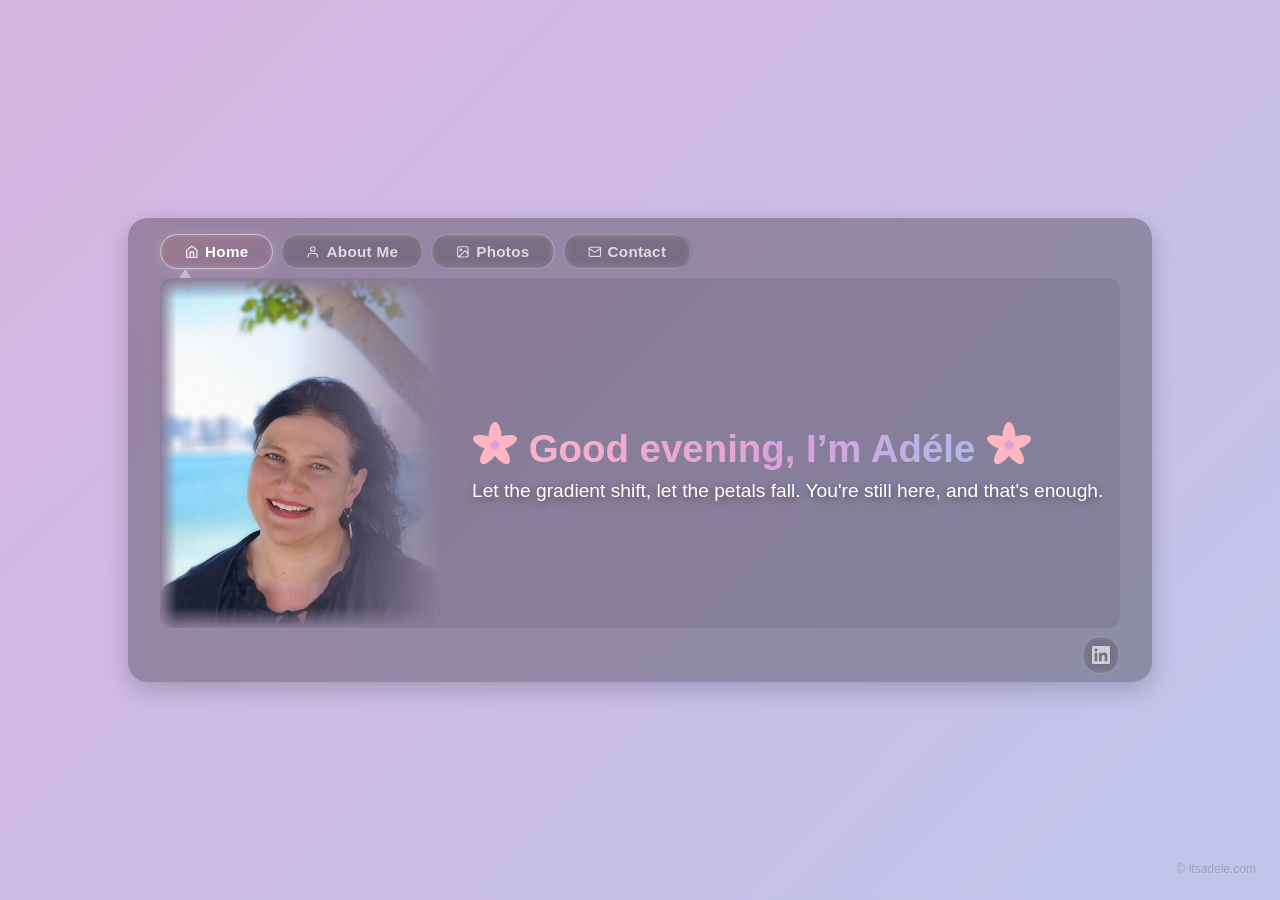
==== index.html @ b2c655c9 "Fix tab indicator: use CSS transition on transform instead of WAAPI" ====
<!DOCTYPE html>
<html lang="en">
<head>
  <meta charset="UTF-8">
  <meta name="viewport" content="width=device-width, initial-scale=1.0">
  <title>Ad&eacute;le</title>
  <link rel="icon" type="image/png" href="/favicon/favicon-96x96.png" sizes="96x96" />
  <link rel="icon" type="image/svg+xml" href="/favicon/favicon.svg" />
  <link rel="shortcut icon" href="/favicon/favicon.ico" />
  <link rel="apple-touch-icon" sizes="180x180" href="/favicon/apple-touch-icon.png" />
  <link rel="manifest" href="/favicon/site.webmanifest" />
  <link rel="stylesheet" href="style.css?v=8">
</head>
<body>
  <div class="container">
    <nav class="tabs">
      <button class="tab active" data-tab="home"><svg viewBox="0 0 24 24" width="0.9em" height="0.9em" fill="none" stroke="currentColor" stroke-width="2" stroke-linecap="round" stroke-linejoin="round" aria-hidden="true"><path d="M3 9l9-7 9 7v11a2 2 0 0 1-2 2H5a2 2 0 0 1-2-2z"/><polyline points="9 22 9 12 15 12 15 22"/></svg> Home</button>
      <button class="tab" data-tab="about"><svg viewBox="0 0 24 24" width="0.9em" height="0.9em" fill="none" stroke="currentColor" stroke-width="2" stroke-linecap="round" stroke-linejoin="round" aria-hidden="true"><path d="M20 21v-2a4 4 0 0 0-4-4H8a4 4 0 0 0-4 4v2"/><circle cx="12" cy="7" r="4"/></svg> About Me</button>
      <button class="tab" data-tab="photos"><svg viewBox="0 0 24 24" width="0.9em" height="0.9em" fill="none" stroke="currentColor" stroke-width="2" stroke-linecap="round" stroke-linejoin="round" aria-hidden="true"><rect x="3" y="3" width="18" height="18" rx="2" ry="2"/><circle cx="8.5" cy="8.5" r="1.5"/><polyline points="21 15 16 10 5 21"/></svg> Photos</button>
      <button class="tab" data-tab="contact"><svg viewBox="0 0 24 24" width="0.9em" height="0.9em" fill="none" stroke="currentColor" stroke-width="2" stroke-linecap="round" stroke-linejoin="round" aria-hidden="true"><path d="M4 4h16c1.1 0 2 .9 2 2v12c0 1.1-.9 2-2 2H4c-1.1 0-2-.9-2-2V6c0-1.1.9-2 2-2z"/><polyline points="22,6 12,13 2,6"/></svg> Contact</button>
      <span class="tab-indicator"></span>
    </nav>

    <div class="scroll-wrapper">
      <div class="scroll-area">
        <div id="home" class="tab-content active">
          <div class="home-content">
            <div class="home-image-wrapper">
              <img src="pictures/me.jpeg" alt="Ad&eacute;le">
            </div>
            <div class="home-text">
              <h1 id="greeting"><img src="blossom-icon.svg" class="bi" alt=""> <span id="greeting-time">Hi</span>, I&rsquo;m Ad&eacute;le <img src="blossom-icon.svg" class="bi" alt=""></h1>
              <p id="tagline"></p>
            </div>
          </div>
        </div>
        <div id="about" class="tab-content">
          <h1><img src="blossom-icon.svg" class="bi" alt=""> About Me <img src="blossom-icon.svg" class="bi" alt=""></h1>
          <p>I&rsquo;m Ad&eacute;le, a Senior Behaviour Therapist and Designated Safeguarding Lead working with autistic children and young people, and with the people and systems around them.</p>
          <p>But even before that, beyond the job title, I&rsquo;m a writer, a lifelong learner, a lover of the ocean and someone who finds meaning in stories. I&rsquo;ve always been fascinated by what sits beneath the surface: the things people communicate without words, the experiences that shape us, and the small moments that can create lasting change.</p>
          <p>That curiosity follows me everywhere, from my personal life into my work with young people and the teams who support them.</p>
          <p>Throughout my career, I have worked at the point where individual support meets whole-school practice: developing Positive Behaviour Support plans, leading behaviour and safeguarding processes, analysing patterns, coaching teams, and helping staff turn theory into something that works in the reality of a classroom on a wet Tuesday morning.</p>
          <h2>What I believe</h2>
          <p>Behaviour is communication. The goal is never simply to reduce or manage behaviour, but to approach it with curiosity and connection: to understand what a young person is communicating, increase autonomy, and create environments where they feel safe, understood and able to participate.</p>
          <p>My work draws on functional assessment, structured teaching, AAC, sensory-informed practice and collaborative problem-solving. These are not just approaches to reference in a document; they are practical tools for understanding the reasons behind behaviour and designing support that respects the individual child. All of this is underpinned by a trauma-informed approach that recognises the importance of safety, relationships and trust.</p>
          <p>My practice has been shaped by a range of approaches including Makaton, DIR/Floortime, SCERTS and Team Teach. While each model offers different tools, they share a common purpose: supporting communication, strengthening relationships, maintaining dignity and keeping young people safe.</p>
          <p>Safeguarding is woven through everything I do. Every child and young person has the right to feel safe, understood and respected. For autistic young people and those with complex needs, this means more than responding when something goes wrong. It means creating environments where risks are understood, communication is supported, and staff feel confident to recognise, report and respond to concerns. Safeguarding should live in everyday interactions, not in a folder on a shelf.</p>
          <p>The best support is never created in isolation. It comes from genuine partnership between educators, therapists, families and, most importantly, the young person themselves. A significant part of my work is building those teams: growing staff confidence, developing shared understanding, and creating consistency around the people we support.</p>
          <p>Beyond individual support, I work to develop sustainable practice across organisations by strengthening Positive Behaviour Support, improving training, embedding effective systems and ensuring policies reflect the real people they are written for.</p>
          <p>Because the true measure of change is not what happens in a leadership meeting on a Monday afternoon. It is what happens in a classroom on a Tuesday morning, or at the desk of a staff member searching for a way forward after a difficult day.</p>
          <p>A significant part of my work involves building the capacity of others: supporting teams to understand behaviour differently, developing staff confidence, and embedding practices that continue to make a difference long after the training session has ended.</p>
          <p>If you are working to improve understanding, inclusion and quality of life for neurodivergent children and young people, I would love to connect.</p>
        </div>
        <div id="photos" class="tab-content">
          <h1><img src="blossom-icon.svg" class="bi" alt=""> Photos <img src="blossom-icon.svg" class="bi" alt=""></h1>
          <div class="photo-grid">
            <img src="pictures/picture1.jpeg" alt="Pink cherry blossoms" loading="lazy">
            <img src="pictures/picture2.jpeg" alt="Soft focus cherry blossoms" loading="lazy">
            <img src="pictures/picture3.jpeg" alt="Pink cherry blossoms close-up" loading="lazy">
            <img src="pictures/picture4.jpeg" alt="Cherry blossoms in bloom" loading="lazy">
            <img src="pictures/picture5.jpeg" alt="Cherry blossoms pastel sky" loading="lazy">
            <img src="pictures/picture6.jpeg" alt="Delicate cherry blossom close-up" loading="lazy">
            <img src="pictures/picture7.jpeg" alt="Cherry blossoms blue sky" loading="lazy">
            <img src="pictures/picture8.jpeg" alt="Pink cherry blossom flowers with green leaves" loading="lazy">
          </div>
        </div>
        <div id="contact" class="tab-content">
          <h1><img src="blossom-icon.svg" class="bi" alt=""> Get in Touch <img src="blossom-icon.svg" class="bi" alt=""></h1>
          <p>I&rsquo;d love to hear from you.</p>
          <form id="contact-form" action="https://api.staticforms.dev/submit" method="POST">
            <input type="hidden" name="accessKey" value="sf_5fca25ccddeffa162ae7e780">
            <div class="form-fields">
              <input type="text" name="name" placeholder="Your name" required>
              <input type="email" name="email" placeholder="Your email" required>
              <input type="text" name="subject" placeholder="Subject" required>
            </div>
            <textarea name="message" placeholder="Your message" rows="5" required></textarea>
            <input type="text" name="honeypot" class="sr-only">
            <div class="form-actions">
              <button type="submit">Send Message</button>
            </div>
          </form>
          <p id="form-status"></p>
        </div>
      </div>
      <div class="scroll-fade top"></div>
      <div class="scroll-fade bottom"></div>
    </div>
    <footer class="glass-footer">
      <a class="linkedin-link" href="https://www.linkedin.com/in/adelehattingh" target="_blank" rel="noopener" aria-label="Ad&eacute;le on LinkedIn">
        <svg viewBox="0 0 24 24" width="18" height="18" fill="currentColor" aria-hidden="true"><path d="M20.447 20.452h-3.554v-5.569c0-1.328-.027-3.037-1.852-3.037-1.853 0-2.136 1.445-2.136 2.939v5.667H9.351V9h3.414v1.561h.046c.477-.9 1.637-1.85 3.37-1.85 3.601 0 4.267 2.37 4.267 5.455v6.286zM5.337 7.433c-1.144 0-2.063-.926-2.063-2.065 0-1.138.92-2.063 2.063-2.063 1.14 0 2.064.925 2.064 2.063 0 1.139-.925 2.065-2.064 2.065zm1.782 13.019H3.555V9h3.564v11.452zM22.225 0H1.771C.792 0 0 .774 0 1.729v20.542C0 23.227.792 24 1.771 24h20.451C23.2 24 24 23.227 24 22.271V1.729C24 .774 23.2 0 22.222 0h.003z"/></svg>
      </a>
    </footer>
  </div>

  <p class="copyright">&copy; itsadele.com</p>

  <script src="blossom.js"></script>
  <script>
    const taglines = [
      "Already in bloom. This little corner of the internet is growing into something beautiful — and you arrived right on time.",
      "Like petals on the wind, every visit is a fresh start. Glad you're here.",
      "Bloom where you're planted. Right now, that's right here. Welcome.",
      "No becoming. Just being. And you're part of it.",
      "The blossoms fall, the gradient shifts, and here you are. Perfect timing.",
      "This space grows with every visit. Thanks for being part of its story.",
      "You don't need to become anything you're not already. Just showing up is enough.",
      "Every blossom begins where it falls. You're right where you need to be.",
      "The softest things — petals, light, a kind word — often carry the most weight.",
      "Let the gradient shift, let the petals fall. You're still here, and that's enough.",
      "This little space is growing roots and reaching for light. Welcome to the garden.",
      "Some magic doesn't need to be explained. It just blooms.",
      "The wind blows where it pleases. So do the blossoms. So do you.",
      "Not every day needs a destination. Some are just for blooming."
    ];

    function setGreeting() {
      const h = new Date().getHours();
      let time;
      if (h < 12) time = "Good morning";
      else if (h < 18) time = "Good afternoon";
      else time = "Good evening";
      document.getElementById("greeting").innerHTML = '<img src="blossom-icon.svg" class="bi" alt=""> ' + time + ', I\u2019m Ad\u00e9le <img src="blossom-icon.svg" class="bi" alt="">';
    }
    setGreeting();

    document.getElementById("tagline").textContent = taglines[Math.floor(Math.random() * taglines.length)];

    function pickTagline() {
      document.getElementById("tagline").textContent = taglines[Math.floor(Math.random() * taglines.length)];
    }

    const indicator = document.querySelector(".tab-indicator");

    function setIndicator(tabId) {
      const btn = document.querySelector(`.tab[data-tab="${tabId}"]`);
      indicator.style.transform = `translateX(${btn.offsetLeft + 19.2}px)`;
    }

    function switchTab(tabId) {
      const current = document.querySelector(".tab-content.active");
      const next = document.getElementById(tabId);
      if (current === next) return;

      const tabOrder = ["home", "about", "photos", "contact"];
      const currentIndex = tabOrder.indexOf(current.id);
      const nextIndex = tabOrder.indexOf(tabId);
      const slideDir = nextIndex > currentIndex ? 300 : -300;

      const tabBtn = document.querySelector(`.tab[data-tab="${tabId}"]`);
      document.querySelectorAll(".tab").forEach(b => b.classList.remove("active"));
      tabBtn.classList.add("active");

      tabBtn.scrollIntoView({ behavior: "smooth", inline: "nearest", block: "nearest" });

      setIndicator(tabId);

      const scrollArea = document.querySelector(".scroll-area");
      scrollArea.style.height = next.scrollHeight + "px";

      next.classList.add("active", "animating");
      if (current) current.classList.add("animating");

      const fadeOut = current
        ? current.animate([
            { opacity: 1 },
            { opacity: 0 }
          ], { duration: 1000, easing: "ease-out" })
        : null;

      const slideIn = next.animate([
        { opacity: 0, transform: `translateX(${slideDir}px)` },
        { opacity: 1, transform: "translateX(0)" }
      ], { duration: 1000, easing: "ease-out" });

      Promise.all([
        fadeOut ? fadeOut.finished : Promise.resolve(),
        slideIn.finished
      ]).then(() => {
        if (current) {
          current.classList.remove("active", "animating");
          current.style.opacity = "";
          current.style.transform = "";
        }
        next.classList.remove("animating");
        next.style.opacity = "";
        next.style.transform = "";
        scrollArea.style.height = "";
      });

      document.querySelector(".scroll-area").scrollTop = 0;
      updateScrollFade();
      if (tabId === "home") pickTagline();
    }

    (function initTab() {
      const home = document.getElementById("home");
      const c = document.querySelector(".container");
      home.classList.add("active");
      void home.offsetHeight;
      setIndicator("home");
      const ccs = getComputedStyle(c);
      const pad = parseFloat(ccs.paddingTop) + parseFloat(ccs.paddingBottom);
      c.style.height = (c.offsetHeight - pad) + "px";
    })();

    function updateScrollFade() {
      const sa = document.querySelector(".scroll-area");
      const top = document.querySelector(".scroll-fade.top");
      const bottom = document.querySelector(".scroll-fade.bottom");
      if (sa.scrollHeight <= sa.clientHeight) {
        top.classList.remove("visible");
        bottom.classList.remove("visible");
        return;
      }
      top.classList.toggle("visible", sa.scrollTop > 8);
      bottom.classList.toggle("visible", sa.scrollTop + sa.clientHeight < sa.scrollHeight - 8);
    }

    document.querySelector(".scroll-area").addEventListener("scroll", updateScrollFade);
    updateScrollFade();

    let hoverTimeout = null;
    document.querySelectorAll(".tab").forEach(btn => {
      btn.addEventListener("mouseenter", () => {
        hoverTimeout = setTimeout(() => switchTab(btn.dataset.tab), 400);
      });
      btn.addEventListener("mouseleave", () => {
        if (hoverTimeout) {
          clearTimeout(hoverTimeout);
          hoverTimeout = null;
        }
      });
    });

    document.getElementById("contact-form").addEventListener("submit", function (e) {
      e.preventDefault();
      const form = e.target;
      const status = document.getElementById("form-status");
      status.textContent = "Sending...";
      status.style.color = "rgba(255,255,255,0.7)";
      const data = {};
      new FormData(form).forEach((v, k) => { if (k !== "honeypot") data[k] = v; });
      fetch(form.action, { method: "POST", headers: { "Content-Type": "application/json" }, body: JSON.stringify(data) })
        .then(r => r.json())
        .then(d => {
          if (d.success) {
            status.textContent = "Thank you! Your message has been sent.";
            status.style.color = "#a0e7a0";
            form.reset();
          } else {
            status.textContent = "Something went wrong. Please try again.";
            status.style.color = "#f5a0a0";
          }
        })
        .catch(() => {
          status.textContent = "Something went wrong. Please try again.";
          status.style.color = "#f5a0a0";
        });
    });
  </script>
</body>
</html>
---- style.css ----
html, body {
  margin: 0;
  height: 100vh;
  overflow: hidden;
}

body {
  position: relative;
  display: flex;
  flex-direction: column;
  align-items: center;
  justify-content: center;
  text-align: center;
  font-family: 'Segoe UI', sans-serif;
  background: linear-gradient(135deg, #d8b4e2, #a7d7f6, #f6d1e7);
  background-size: 400% 400%;
  animation: gradientShift 15s ease infinite;
  color: #fff;
  text-shadow: 0 2px 10px rgba(0,0,0,0.55);
}

@keyframes gradientShift {
  0% { background-position: 0% 50%; }
  50% { background-position: 100% 50%; }
  100% { background-position: 0% 50%; }
}

.container, .card {
  position: relative;
  z-index: 2;
  padding: 1rem 2rem 0.5rem;
  background: rgba(0, 0, 0, 0.28);
  backdrop-filter: blur(12px);
  border-radius: 20px;
  box-shadow: 0 8px 25px rgba(0, 0, 0, 0.2);
  width: 960px;
  max-width: 95vw;
  height: auto;
  max-height: 90vh;
  display: flex;
  flex-direction: column;
}

.scroll-area {
  position: relative;
  flex: 1;
  min-height: 0;
  overflow-y: auto;
  overflow-x: hidden;
  scrollbar-width: none;
  -ms-overflow-style: none;
  background: rgba(0, 0, 0, 0.08);
}

.scroll-area::-webkit-scrollbar {
  display: none;
}

h1 {
  font-size: 2.4rem;
  margin-bottom: 0.5rem;
  background: linear-gradient(to right, #ffb6c1, #dda0dd, #87cefa);
  -webkit-background-clip: text;
  -webkit-text-fill-color: transparent;
  text-shadow: none;
}

p {
  font-size: 1.2rem;
  margin: 0.5rem 0;
}

a {
  display: inline-block;
  margin-top: 1rem;
  padding: 0.6rem 1.2rem;
  background: #ffb6c1;
  color: white;
  text-decoration: none;
  font-weight: bold;
  border-radius: 8px;
  transition: 0.3s;
}

a:hover {
  background: #dda0dd;
}

.glass-footer {
  display: flex;
  justify-content: flex-end;
  margin-top: 0.5rem;
}

.linkedin-link {
  display: inline-flex;
  align-items: center;
  justify-content: center;
  width: 36px;
  height: 36px;
  padding: 0;
  margin: 0;
  border: 1px solid rgba(255, 255, 255, 0.2);
  border-radius: 50%;
  background: rgba(255, 255, 255, 0.08);
  color: rgba(255, 255, 255, 0.65);
  text-decoration: none;
  backdrop-filter: blur(4px);
  transition: 0.15s;
}

.linkedin-link:hover {
  background: rgba(255, 255, 255, 0.18);
  border-color: rgba(255, 255, 255, 0.35);
  color: #fff;
}

.blossom {
  position: absolute;
  top: -10vh;
  animation: fall linear infinite;
}

@keyframes fall {
  to {
    transform: translateX(var(--wind, 0vw)) translateY(110vh) rotate(360deg);
  }
}

.cursor-blossom {
  position: fixed;
  pointer-events: none;
  border-radius: 50%;
  z-index: 9999;
  opacity: 0.7;
}

.copyright {
  position: fixed;
  bottom: 1rem;
  right: 1.5rem;
  font-size: 0.75rem;
  opacity: 0.5;
  color: rgba(0,0,0,0.4);
  text-shadow: 0 1px 2px rgba(255,255,255,0.3);
  z-index: 1;
  pointer-events: none;
  user-select: none;
}

.tabs {
  position: relative;
  display: flex;
  gap: 0.5rem;
  justify-content: flex-start;
  margin-bottom: 9px;
  flex-wrap: wrap;
}

.tab, #contact-form button {
  display: inline-flex;
  align-items: center;
  gap: 0.4rem;
  padding: 0.5rem 1.5rem;
  border: 1px solid rgba(255, 255, 255, 0.2);
  border-radius: 999px;
  background: rgba(255, 255, 255, 0.08);
  color: rgba(255, 255, 255, 0.75);
  font-size: 0.95rem;
  font-weight: 600;
  cursor: pointer;
  transition: 0.15s;
  backdrop-filter: blur(4px);
  letter-spacing: 0.02em;
}

.tab svg {
  flex-shrink: 0;
}

.tab:hover, #contact-form button:hover {
  background: rgba(255, 255, 255, 0.18);
  border-color: rgba(255, 255, 255, 0.35);
  color: #fff;
}

.tab:active, #contact-form button:active {
  transform: scale(0.97);
}

.tab.active {
  position: relative;
  z-index: 3;
  background: linear-gradient(135deg, rgba(255,182,193,0.3), rgba(221,160,221,0.3));
  border-color: rgba(255, 255, 255, 0.5);
  color: #fff;
  box-shadow: 0 2px 12px rgba(255, 255, 255, 0.15);
}

.tab-indicator {
  position: absolute;
  top: 100%;
  left: 0;
  width: 0;
  height: 0;
  border-left: 6px solid transparent;
  border-right: 6px solid transparent;
  border-bottom: 9px solid rgba(255, 255, 255, 0.4);
  filter: drop-shadow(0 2px 2px rgba(255, 255, 255, 0.15));
  pointer-events: none;
  transition: transform 1s ease-out;
}

.tab-content {
  display: none;
}

.tab-content.active {
  display: block;
}

.tab-content.animating {
  position: absolute;
  top: 0;
  left: 0;
  right: 0;
}

@media (max-width: 640px) {
  .tabs {
    flex-wrap: nowrap;
    overflow-x: hidden;
    scrollbar-width: none;
    -ms-overflow-style: none;
  }
  .tabs::-webkit-scrollbar {
    display: none;
  }
  .tab, #contact-form button {
    font-size: 0.8rem;
    padding: 0.4rem 0.8rem;
    gap: 0.3rem;
    white-space: nowrap;
  }
  .tab {
    flex: 1 1 0;
    justify-content: center;
    min-width: 0;
  }
  .tab svg {
    width: 0.85em;
    height: 0.85em;
  }
}

.scroll-wrapper {
  position: relative;
  flex: 1;
  min-height: 0;
  overflow: hidden;
  border-radius: 12px;
  display: flex;
  flex-direction: column;
}

.scroll-fade {
  position: absolute;
  left: 0;
  right: 0;
  height: 32px;
  pointer-events: none;
  z-index: 2;
  opacity: 0;
  transition: opacity 0.3s;
}

.scroll-fade.top {
  top: 0;
  background: linear-gradient(to bottom, rgba(255,255,255,0.12), transparent);
}

.scroll-fade.bottom {
  bottom: 0;
  background: linear-gradient(to top, rgba(255,255,255,0.12), transparent);
}

.scroll-fade.visible {
  opacity: 1;
}

.home-content {
  display: flex;
  gap: 2rem;
  align-items: center;
  text-align: left;
}

.home-image-wrapper {
  flex-shrink: 0;
  width: 280px;
  height: 350px;
  border-radius: 20px;
  overflow: hidden;
  mask-image:
    linear-gradient(to left, black 94%, transparent 100%),
    linear-gradient(to right, black 45%, transparent 100%),
    linear-gradient(to bottom, black 94%, transparent 100%),
    linear-gradient(to top, black 94%, transparent 100%);
  mask-repeat: no-repeat;
  mask-composite: intersect;
  -webkit-mask-image:
    linear-gradient(to left, black 94%, transparent 100%),
    linear-gradient(to right, black 45%, transparent 100%),
    linear-gradient(to bottom, black 94%, transparent 100%),
    linear-gradient(to top, black 94%, transparent 100%);
  -webkit-mask-repeat: no-repeat;
  -webkit-mask-composite: source-in;
}

.home-image-wrapper img {
  width: 100%;
  height: 100%;
  object-fit: cover;
  display: block;
}

.home-text {
  flex: 1;
}

.home-text h1 {
  text-align: left;
}

@media (max-width: 680px) {
  .home-content {
    flex-direction: column;
    text-align: center;
    gap: 1rem;
  }
  .home-image-wrapper {
    width: 180px;
    height: 220px;
  }
  .home-text h1 {
    text-align: center;
  }
}

.photo-grid {
  display: grid;
  grid-template-columns: repeat(auto-fill, minmax(220px, 1fr));
  gap: 1rem;
  margin-top: 1rem;
}

.photo-grid img {
  width: 100%;
  height: 220px;
  object-fit: cover;
  border-radius: 10px;
  border: 1px solid rgba(255, 255, 255, 0.15);
  cursor: pointer;
  transition: 0.3s;
}

.photo-grid img:hover {
  transform: scale(1.03);
  border-color: rgba(255, 255, 255, 0.4);
  box-shadow: 0 4px 20px rgba(255, 255, 255, 0.15);
}

#contact-form {
  display: flex;
  flex-direction: column;
  gap: 0.75rem;
  margin-top: 1rem;
}

.form-fields {
  display: flex;
  flex-direction: column;
  gap: 0.75rem;
  flex: 1;
  min-width: 200px;
}

#contact-form input,
#contact-form textarea {
  box-sizing: border-box;
  padding: 0.4rem 0.9rem;
  border: 1px solid rgba(255, 255, 255, 0.3);
  border-radius: 8px;
  background: rgba(255, 255, 255, 0.5);
  color: #000;
  font-weight: 700;
  font-size: 0.95rem;
  font-family: inherit;
  transition: 0.3s;
}

#contact-form input {
  width: 100%;
}

#contact-form textarea {
  flex: 1;
  min-height: 150px;
  resize: vertical;
}

@media (min-width: 700px) {
  #contact-form {
    flex-direction: row;
    flex-wrap: wrap;
    align-items: stretch;
  }
  .form-fields {
    flex: 0 1 280px;
  }
  #contact-form textarea {
    flex: 1 1 240px;
  }
  .form-actions {
    flex: 1 1 100%;
    display: flex;
    justify-content: flex-end;
  }
}

.form-actions {
  display: flex;
  justify-content: flex-end;
  margin-top: 0.25rem;
}

#contact-form button {
  align-self: flex-end;
  width: fit-content;
  margin-top: 0.25rem;
  background: linear-gradient(135deg, #ffb6c1, #dda0dd);
  border-color: rgba(255, 255, 255, 0.5);
  color: #fff;
  box-shadow: 0 2px 12px rgba(255, 182, 193, 0.35);
}

#contact-form button:hover {
  background: linear-gradient(135deg, #ffc2cc, #e0b4e8);
  border-color: rgba(255, 255, 255, 0.7);
  box-shadow: 0 4px 18px rgba(255, 182, 193, 0.45);
}

#form-status {
  font-size: 0.9rem;
  margin-top: 0.5rem;
  text-align: center;
}

.bi {
  display: inline;
  height: 1.2em;
  width: auto;
  vertical-align: -0.15em;
}

.tab-content h2 {
  font-size: 1.3rem;
  margin: 1.2rem 0 0.5rem;
  background: linear-gradient(to right, #ffb6c1, #dda0dd, #87cefa);
  -webkit-background-clip: text;
  -webkit-text-fill-color: transparent;
  text-shadow: none;
}

#about {
  text-align: left;
}

#about h1,
#about h2 {
  text-align: center;
}

.sr-only {
  position: absolute;
  width: 1px;
  height: 1px;
  padding: 0;
  margin: -1px;
  overflow: hidden;
  clip: rect(0, 0, 0, 0);
  white-space: nowrap;
  border: 0;
}
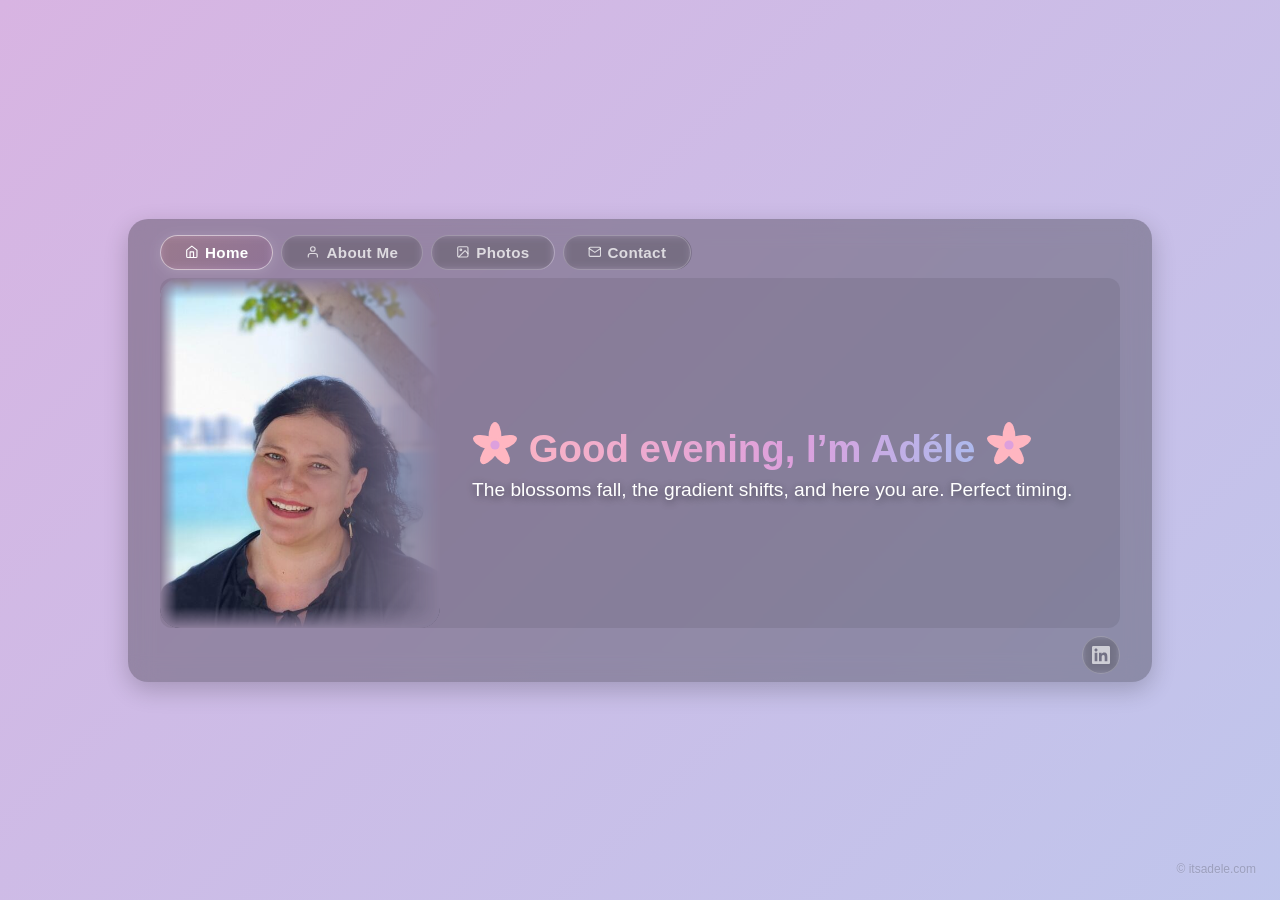
==== commit f21f9fc9: "Remove tab indicator triangle and all references" ====
--- a/index.html
+++ b/index.html
@@ -9,7 +9,7 @@
   <link rel="shortcut icon" href="/favicon/favicon.ico" />
   <link rel="apple-touch-icon" sizes="180x180" href="/favicon/apple-touch-icon.png" />
   <link rel="manifest" href="/favicon/site.webmanifest" />
-  <link rel="stylesheet" href="style.css?v=8">
+  <link rel="stylesheet" href="style.css?v=9">
 </head>
 <body>
   <div class="container">
@@ -18,7 +18,6 @@
       <button class="tab" data-tab="about"><svg viewBox="0 0 24 24" width="0.9em" height="0.9em" fill="none" stroke="currentColor" stroke-width="2" stroke-linecap="round" stroke-linejoin="round" aria-hidden="true"><path d="M20 21v-2a4 4 0 0 0-4-4H8a4 4 0 0 0-4 4v2"/><circle cx="12" cy="7" r="4"/></svg> About Me</button>
       <button class="tab" data-tab="photos"><svg viewBox="0 0 24 24" width="0.9em" height="0.9em" fill="none" stroke="currentColor" stroke-width="2" stroke-linecap="round" stroke-linejoin="round" aria-hidden="true"><rect x="3" y="3" width="18" height="18" rx="2" ry="2"/><circle cx="8.5" cy="8.5" r="1.5"/><polyline points="21 15 16 10 5 21"/></svg> Photos</button>
       <button class="tab" data-tab="contact"><svg viewBox="0 0 24 24" width="0.9em" height="0.9em" fill="none" stroke="currentColor" stroke-width="2" stroke-linecap="round" stroke-linejoin="round" aria-hidden="true"><path d="M4 4h16c1.1 0 2 .9 2 2v12c0 1.1-.9 2-2 2H4c-1.1 0-2-.9-2-2V6c0-1.1.9-2 2-2z"/><polyline points="22,6 12,13 2,6"/></svg> Contact</button>
-      <span class="tab-indicator"></span>
     </nav>
 
     <div class="scroll-wrapper">
@@ -130,13 +129,6 @@
       document.getElementById("tagline").textContent = taglines[Math.floor(Math.random() * taglines.length)];
     }
 
-    const indicator = document.querySelector(".tab-indicator");
-
-    function setIndicator(tabId) {
-      const btn = document.querySelector(`.tab[data-tab="${tabId}"]`);
-      indicator.style.transform = `translateX(${btn.offsetLeft + 19.2}px)`;
-    }
-
     function switchTab(tabId) {
       const current = document.querySelector(".tab-content.active");
       const next = document.getElementById(tabId);
@@ -152,8 +144,6 @@
       tabBtn.classList.add("active");
 
       tabBtn.scrollIntoView({ behavior: "smooth", inline: "nearest", block: "nearest" });
-
-      setIndicator(tabId);
 
       const scrollArea = document.querySelector(".scroll-area");
       scrollArea.style.height = next.scrollHeight + "px";
@@ -198,7 +188,6 @@
       const c = document.querySelector(".container");
       home.classList.add("active");
       void home.offsetHeight;
-      setIndicator("home");
       const ccs = getComputedStyle(c);
       const pad = parseFloat(ccs.paddingTop) + parseFloat(ccs.paddingBottom);
       c.style.height = (c.offsetHeight - pad) + "px";
--- a/style.css
+++ b/style.css
@@ -149,11 +149,10 @@
 }
 
 .tabs {
-  position: relative;
   display: flex;
   gap: 0.5rem;
   justify-content: flex-start;
-  margin-bottom: 9px;
+  margin-bottom: 0.5rem;
   flex-wrap: wrap;
 }
 
@@ -195,20 +194,6 @@
   border-color: rgba(255, 255, 255, 0.5);
   color: #fff;
   box-shadow: 0 2px 12px rgba(255, 255, 255, 0.15);
-}
-
-.tab-indicator {
-  position: absolute;
-  top: 100%;
-  left: 0;
-  width: 0;
-  height: 0;
-  border-left: 6px solid transparent;
-  border-right: 6px solid transparent;
-  border-bottom: 9px solid rgba(255, 255, 255, 0.4);
-  filter: drop-shadow(0 2px 2px rgba(255, 255, 255, 0.15));
-  pointer-events: none;
-  transition: transform 1s ease-out;
 }
 
 .tab-content {
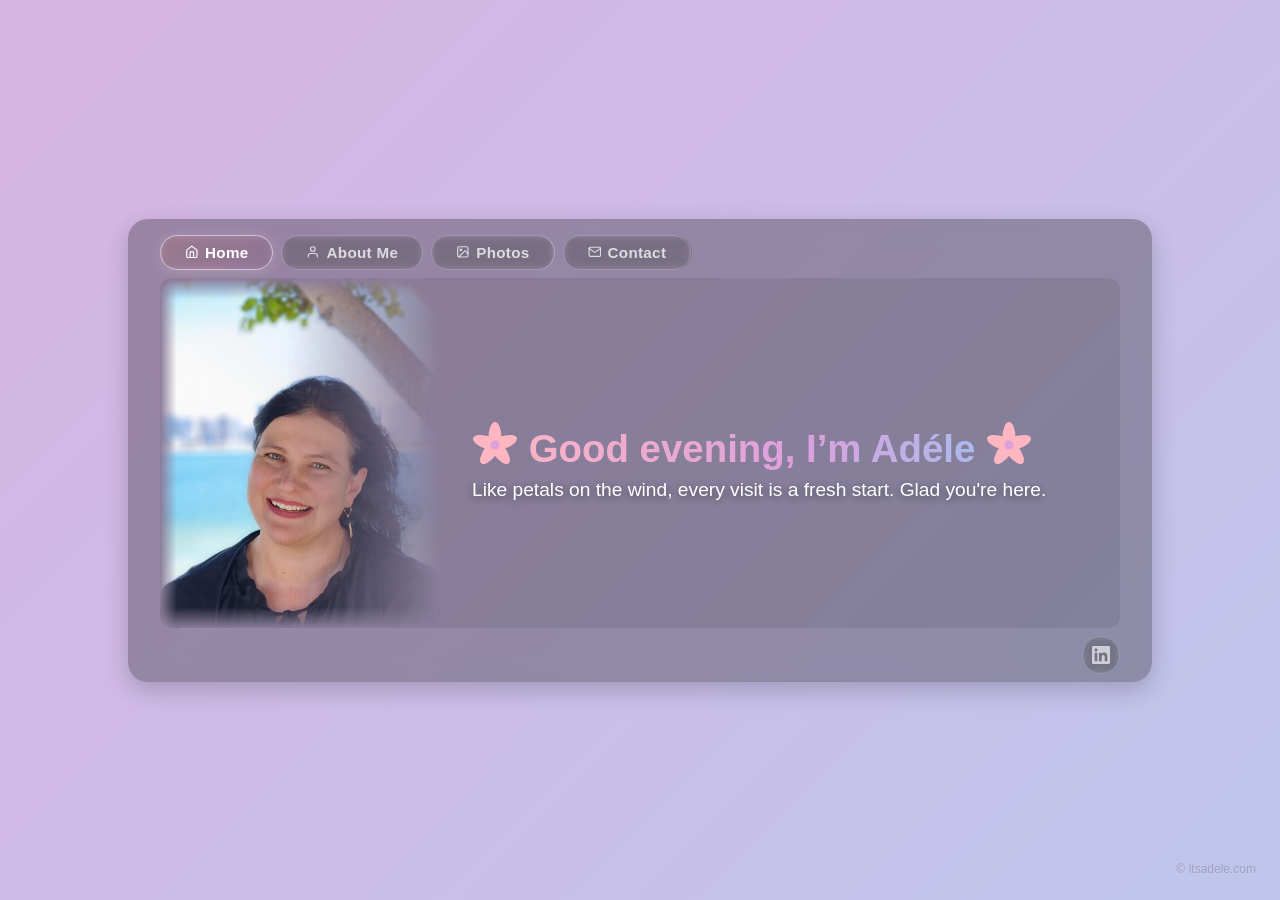
==== commit 0a855f66: "Slide tab content from 600px over 2.5s" ====
--- a/index.html
+++ b/index.html
@@ -137,7 +137,7 @@
       const tabOrder = ["home", "about", "photos", "contact"];
       const currentIndex = tabOrder.indexOf(current.id);
       const nextIndex = tabOrder.indexOf(tabId);
-      const slideDir = nextIndex > currentIndex ? 300 : -300;
+      const slideDir = nextIndex > currentIndex ? 600 : -600;
 
       const tabBtn = document.querySelector(`.tab[data-tab="${tabId}"]`);
       document.querySelectorAll(".tab").forEach(b => b.classList.remove("active"));
@@ -155,13 +155,13 @@
         ? current.animate([
             { opacity: 1 },
             { opacity: 0 }
-          ], { duration: 1000, easing: "ease-out" })
+          ], { duration: 2500, easing: "ease-out" })
         : null;
 
       const slideIn = next.animate([
         { opacity: 0, transform: `translateX(${slideDir}px)` },
         { opacity: 1, transform: "translateX(0)" }
-      ], { duration: 1000, easing: "ease-out" });
+      ], { duration: 2500, easing: "ease-out" });
 
       Promise.all([
         fadeOut ? fadeOut.finished : Promise.resolve(),
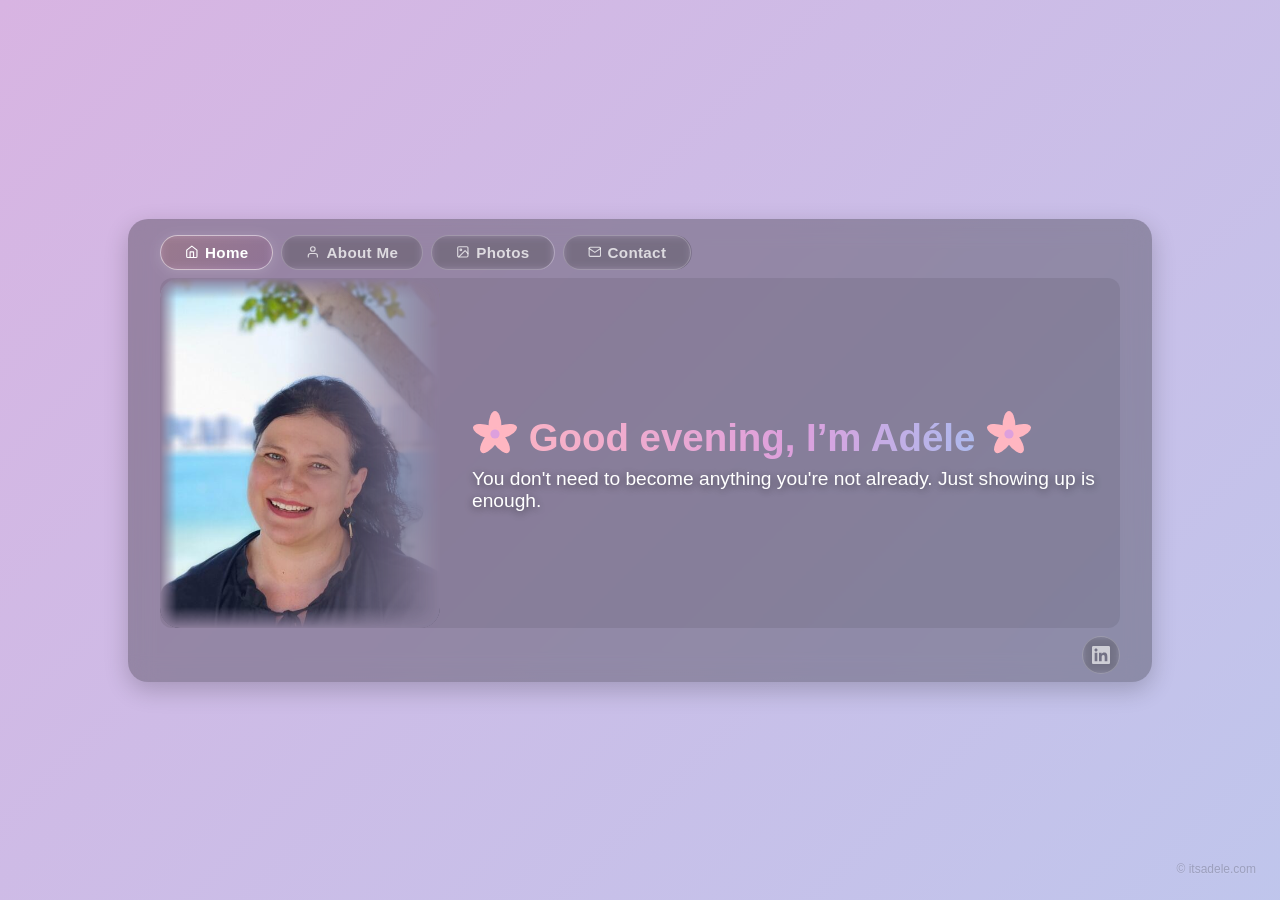
==== commit 697abf7c: "Add SEO meta tags, structured data, robots.txt, and sitemap.xml" ====
--- a/index.html
+++ b/index.html
@@ -3,7 +3,35 @@
 <head>
   <meta charset="UTF-8">
   <meta name="viewport" content="width=device-width, initial-scale=1.0">
-  <title>Ad&eacute;le</title>
+  <title>Ad&eacute;le | Senior Behaviour Therapist &amp; Designated Safeguarding Lead</title>
+  <meta name="description" content="Ad&eacute;le is a Senior Behaviour Therapist and Designated Safeguarding Lead supporting autistic children and young people, their families, and the teams around them through Positive Behaviour Support and trauma-informed practice.">
+  <meta name="author" content="Ad&eacute;le">
+  <link rel="canonical" href="https://itsadele.com/">
+  <meta property="og:type" content="website">
+  <meta property="og:title" content="Ad&eacute;le | Senior Behaviour Therapist &amp; Designated Safeguarding Lead">
+  <meta property="og:description" content="Senior Behaviour Therapist and Designated Safeguarding Lead supporting autistic children and young people, their families, and the teams around them.">
+  <meta property="og:url" content="https://itsadele.com/">
+  <meta property="og:image" content="https://itsadele.com/pictures/me.jpeg">
+  <meta property="og:site_name" content="itsadele.com">
+  <meta name="twitter:card" content="summary">
+  <meta name="twitter:title" content="Ad&eacute;le | Senior Behaviour Therapist &amp; Designated Safeguarding Lead">
+  <meta name="twitter:description" content="Senior Behaviour Therapist and Designated Safeguarding Lead supporting autistic children and young people, their families, and the teams around them.">
+  <meta name="twitter:image" content="https://itsadele.com/pictures/me.jpeg">
+  <meta name="theme-color" content="#d8b4e2">
+  <script type="application/ld+json">
+  {
+    "@context": "https://schema.org",
+    "@type": "Person",
+    "name": "Adéle",
+    "url": "https://itsadele.com",
+    "image": "https://itsadele.com/pictures/me.jpeg",
+    "jobTitle": "Senior Behaviour Therapist and Designated Safeguarding Lead",
+    "description": "Senior Behaviour Therapist and Designated Safeguarding Lead supporting autistic children and young people through Positive Behaviour Support and trauma-informed practice.",
+    "sameAs": [
+      "https://www.linkedin.com/in/adelehattingh"
+    ]
+  }
+  </script>
   <link rel="icon" type="image/png" href="/favicon/favicon-96x96.png" sizes="96x96" />
   <link rel="icon" type="image/svg+xml" href="/favicon/favicon.svg" />
   <link rel="shortcut icon" href="/favicon/favicon.ico" />
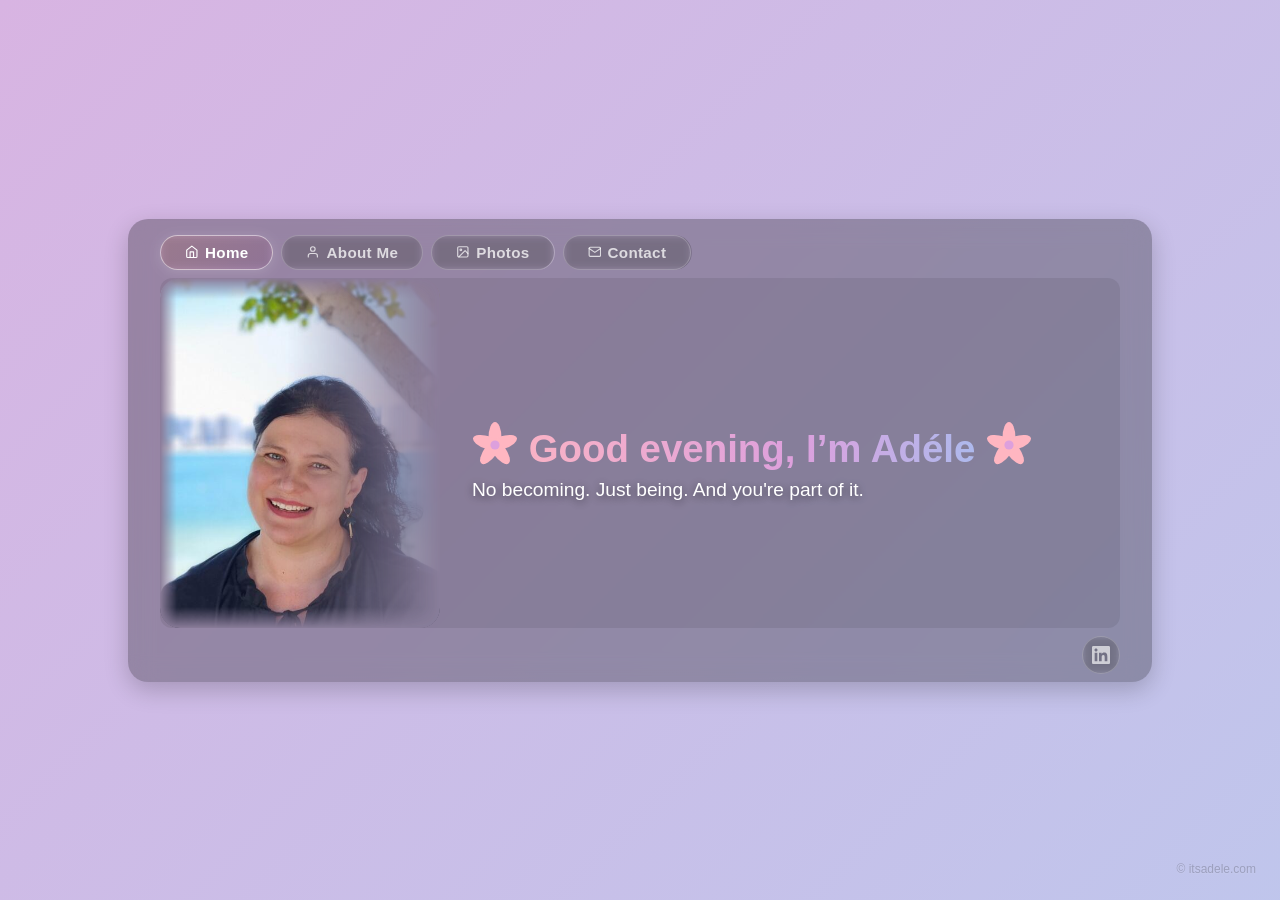
==== commit 290d9a7e: "Add OG image and update social preview meta tags" ====
--- a/index.html
+++ b/index.html
@@ -11,12 +11,12 @@
   <meta property="og:title" content="Ad&eacute;le | Senior Behaviour Therapist &amp; Designated Safeguarding Lead">
   <meta property="og:description" content="Senior Behaviour Therapist and Designated Safeguarding Lead supporting autistic children and young people, their families, and the teams around them.">
   <meta property="og:url" content="https://itsadele.com/">
-  <meta property="og:image" content="https://itsadele.com/pictures/me.jpeg">
+  <meta property="og:image" content="https://itsadele.com/og-image.png">
   <meta property="og:site_name" content="itsadele.com">
-  <meta name="twitter:card" content="summary">
+  <meta name="twitter:card" content="summary_large_image">
   <meta name="twitter:title" content="Ad&eacute;le | Senior Behaviour Therapist &amp; Designated Safeguarding Lead">
   <meta name="twitter:description" content="Senior Behaviour Therapist and Designated Safeguarding Lead supporting autistic children and young people, their families, and the teams around them.">
-  <meta name="twitter:image" content="https://itsadele.com/pictures/me.jpeg">
+  <meta name="twitter:image" content="https://itsadele.com/og-image.png">
   <meta name="theme-color" content="#d8b4e2">
   <script type="application/ld+json">
   {
@@ -24,7 +24,7 @@
     "@type": "Person",
     "name": "Adéle",
     "url": "https://itsadele.com",
-    "image": "https://itsadele.com/pictures/me.jpeg",
+    "image": "https://itsadele.com/og-image.png",
     "jobTitle": "Senior Behaviour Therapist and Designated Safeguarding Lead",
     "description": "Senior Behaviour Therapist and Designated Safeguarding Lead supporting autistic children and young people through Positive Behaviour Support and trauma-informed practice.",
     "sameAs": [
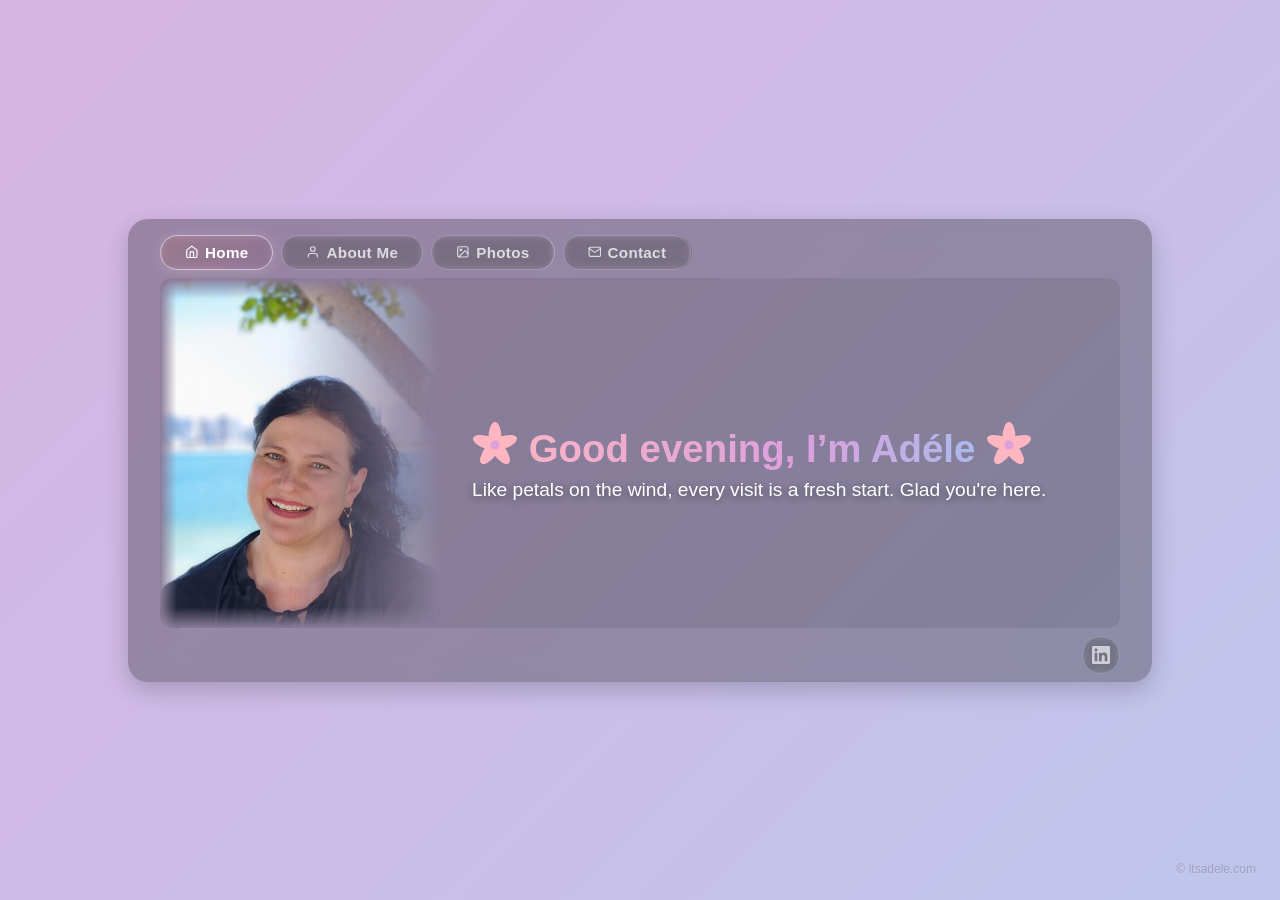
==== commit 9e3493f2: "Block new tab switch while animation is in progress" ====
--- a/index.html
+++ b/index.html
@@ -157,10 +157,15 @@
       document.getElementById("tagline").textContent = taglines[Math.floor(Math.random() * taglines.length)];
     }
 
+    let isAnimating = false;
+
     function switchTab(tabId) {
+      if (isAnimating) return;
       const current = document.querySelector(".tab-content.active");
       const next = document.getElementById(tabId);
       if (current === next) return;
+
+      isAnimating = true;
 
       const tabOrder = ["home", "about", "photos", "contact"];
       const currentIndex = tabOrder.indexOf(current.id);
@@ -195,6 +200,7 @@
         fadeOut ? fadeOut.finished : Promise.resolve(),
         slideIn.finished
       ]).then(() => {
+        isAnimating = false;
         if (current) {
           current.classList.remove("active", "animating");
           current.style.opacity = "";
@@ -204,7 +210,7 @@
         next.style.opacity = "";
         next.style.transform = "";
         scrollArea.style.height = "";
-      });
+      }).catch(() => { isAnimating = false; });
 
       document.querySelector(".scroll-area").scrollTop = 0;
       updateScrollFade();
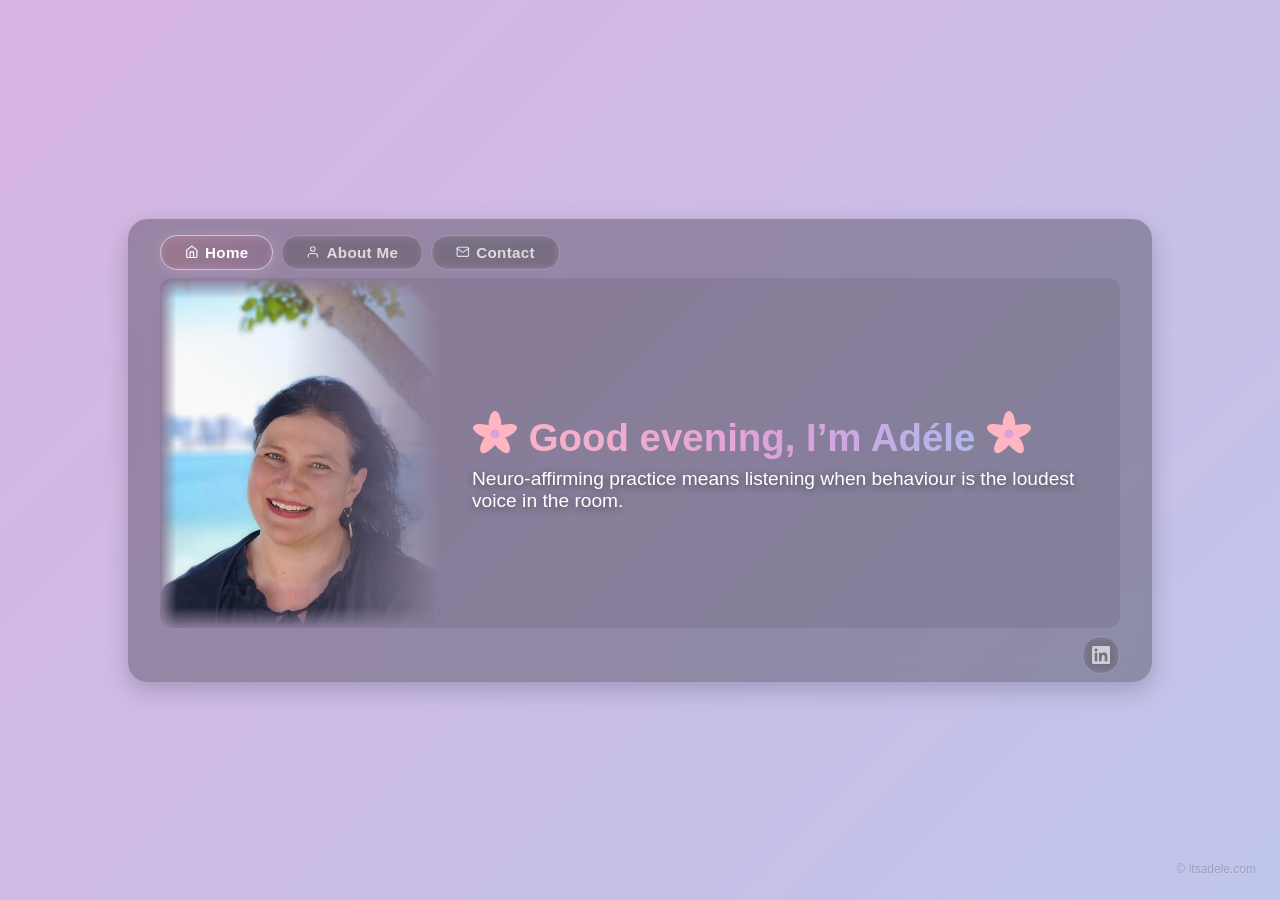
==== commit bfa63af7: "Update home taglines to reflect neuro-affirming and PBS philosophy" ====
--- a/index.html
+++ b/index.html
@@ -125,20 +125,19 @@
   <script src="blossom.js"></script>
   <script>
     const taglines = [
-      "Already in bloom. This little corner of the internet is growing into something beautiful — and you arrived right on time.",
-      "Like petals on the wind, every visit is a fresh start. Glad you're here.",
-      "Bloom where you're planted. Right now, that's right here. Welcome.",
-      "No becoming. Just being. And you're part of it.",
-      "The blossoms fall, the gradient shifts, and here you are. Perfect timing.",
-      "This space grows with every visit. Thanks for being part of its story.",
-      "You don't need to become anything you're not already. Just showing up is enough.",
-      "Every blossom begins where it falls. You're right where you need to be.",
-      "The softest things — petals, light, a kind word — often carry the most weight.",
-      "Let the gradient shift, let the petals fall. You're still here, and that's enough.",
-      "This little space is growing roots and reaching for light. Welcome to the garden.",
-      "Some magic doesn't need to be explained. It just blooms.",
-      "The wind blows where it pleases. So do the blossoms. So do you.",
-      "Not every day needs a destination. Some are just for blooming."
+      "True behavioural support doesn't change the person; it changes the environment so the person can thrive.",
+      "Regulation before reason. Connection before curriculum. That is where real change begins.",
+      "Neuro-affirming practice means listening when behaviour is the loudest voice in the room.",
+      "Moving beyond management: building spaces where neurodivergent young people are truly seen, heard, and safe.",
+      "Compliance is easy; safety and autonomy take craft, patience, and deep listening.",
+      "The standard isn't how quietly a child sits — it's how fully they feel they belong.",
+      "Expertise in behaviour isn't about control; it's about translating distress into dignity.",
+      "A great support plan doesn't just manage a crisis; it honours the human being experiencing it.",
+      "Curiosity before compliance. Connection before correction. Welcome to the space between.",
+      "Support isn't about fixing someone; it's about building a world where they can safely unfold.",
+      "The real work doesn't happen in grand gestures. It happens in a classroom on a Tuesday morning.",
+      "Safety isn't just the absence of crisis. It's the presence of understanding.",
+      "Every behaviour is a message waiting to be translated with patience and care."
     ];
 
     function setGreeting() {
--- a/style.css
+++ b/style.css
@@ -175,6 +175,10 @@
 
 .tab svg {
   flex-shrink: 0;
+}
+
+.tab[data-tab="photos"] {
+  display: none;
 }
 
 .tab:hover, #contact-form button:hover {
@@ -459,6 +463,7 @@
 
 #about {
   text-align: left;
+  padding: 0 0.5rem;
 }
 
 #about h1,
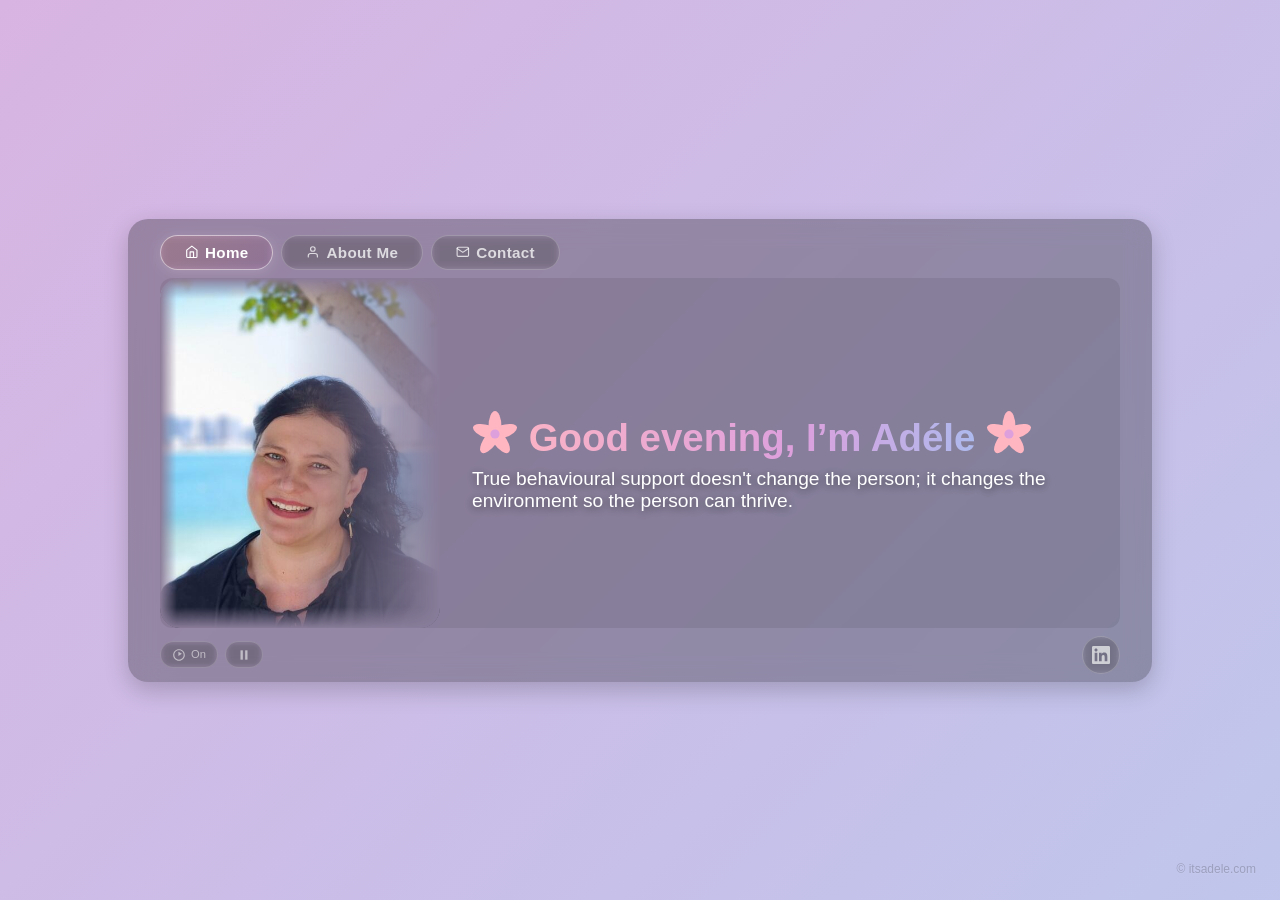
==== commit 0128da31: "Add motion controls, tagline click-to-cycle, and reduced-motion support" ====
--- a/index.html
+++ b/index.html
@@ -37,7 +37,7 @@
   <link rel="shortcut icon" href="/favicon/favicon.ico" />
   <link rel="apple-touch-icon" sizes="180x180" href="/favicon/apple-touch-icon.png" />
   <link rel="manifest" href="/favicon/site.webmanifest" />
-  <link rel="stylesheet" href="style.css?v=9">
+  <link rel="stylesheet" href="style.css?v=10">
 </head>
 <body>
   <div class="container">
@@ -114,6 +114,15 @@
       <div class="scroll-fade bottom"></div>
     </div>
     <footer class="glass-footer">
+      <div class="ctrl-group">
+        <button id="motion-btn" class="ctrl-btn" title="Toggle blossoms and cursor trail">
+          <svg viewBox="0 0 24 24" width="14" height="14" fill="currentColor" aria-hidden="true"><path d="M12 2C6.5 2 2 6.5 2 12s4.5 10 10 10 10-4.5 10-10S17.5 2 12 2zm0 18c-4.4 0-8-3.6-8-8s3.6-8 8-8 8 3.6 8 8-3.6 8-8 8zm-1-13.5v7l6-3.5-6-3.5z"/></svg>
+          <span id="motion-label">Motion</span>
+        </button>
+        <button id="pause-btn" class="ctrl-btn" title="Pause falling blossoms">
+          <svg viewBox="0 0 24 24" width="14" height="14" fill="currentColor" aria-hidden="true"><rect x="6" y="4" width="4" height="16"/><rect x="14" y="4" width="4" height="16"/></svg>
+        </button>
+      </div>
       <a class="linkedin-link" href="https://www.linkedin.com/in/adelehattingh" target="_blank" rel="noopener" aria-label="Ad&eacute;le on LinkedIn">
         <svg viewBox="0 0 24 24" width="18" height="18" fill="currentColor" aria-hidden="true"><path d="M20.447 20.452h-3.554v-5.569c0-1.328-.027-3.037-1.852-3.037-1.853 0-2.136 1.445-2.136 2.939v5.667H9.351V9h3.414v1.561h.046c.477-.9 1.637-1.85 3.37-1.85 3.601 0 4.267 2.37 4.267 5.455v6.286zM5.337 7.433c-1.144 0-2.063-.926-2.063-2.065 0-1.138.92-2.063 2.063-2.063 1.14 0 2.064.925 2.064 2.063 0 1.139-.925 2.065-2.064 2.065zm1.782 13.019H3.555V9h3.564v11.452zM22.225 0H1.771C.792 0 0 .774 0 1.729v20.542C0 23.227.792 24 1.771 24h20.451C23.2 24 24 23.227 24 22.271V1.729C24 .774 23.2 0 22.222 0h.003z"/></svg>
       </a>
@@ -122,7 +131,6 @@
 
   <p class="copyright">&copy; itsadele.com</p>
 
-  <script src="blossom.js"></script>
   <script>
     const taglines = [
       "True behavioural support doesn't change the person; it changes the environment so the person can thrive.",
@@ -281,5 +289,6 @@
         });
     });
   </script>
+  <script src="blossom.js"></script>
 </body>
 </html>
--- a/style.css
+++ b/style.css
@@ -88,7 +88,8 @@
 
 .glass-footer {
   display: flex;
-  justify-content: flex-end;
+  justify-content: space-between;
+  align-items: center;
   margin-top: 0.5rem;
 }
 
@@ -482,3 +483,55 @@
   white-space: nowrap;
   border: 0;
 }
+
+#tagline {
+  cursor: pointer;
+  transition: opacity 0.3s;
+}
+
+#tagline:hover {
+  opacity: 0.8;
+}
+
+.ctrl-group {
+  display: flex;
+  gap: 0.4rem;
+  align-items: center;
+}
+
+.ctrl-btn {
+  display: inline-flex;
+  align-items: center;
+  gap: 0.3rem;
+  padding: 0.35rem 0.7rem;
+  border: 1px solid rgba(255, 255, 255, 0.15);
+  border-radius: 999px;
+  background: rgba(255, 255, 255, 0.06);
+  color: rgba(255, 255, 255, 0.55);
+  font-size: 0.7rem;
+  font-weight: 500;
+  cursor: pointer;
+  transition: 0.2s;
+  backdrop-filter: blur(4px);
+  line-height: 1;
+}
+
+.ctrl-btn:hover {
+  background: rgba(255, 255, 255, 0.14);
+  border-color: rgba(255, 255, 255, 0.3);
+  color: rgba(255, 255, 255, 0.85);
+}
+
+.ctrl-btn.off {
+  color: rgba(255, 255, 255, 0.3);
+  border-color: rgba(255, 255, 255, 0.08);
+}
+
+.ctrl-btn.off:hover {
+  color: rgba(255, 255, 255, 0.55);
+  border-color: rgba(255, 255, 255, 0.2);
+}
+
+body.no-motion {
+  animation: none;
+}
